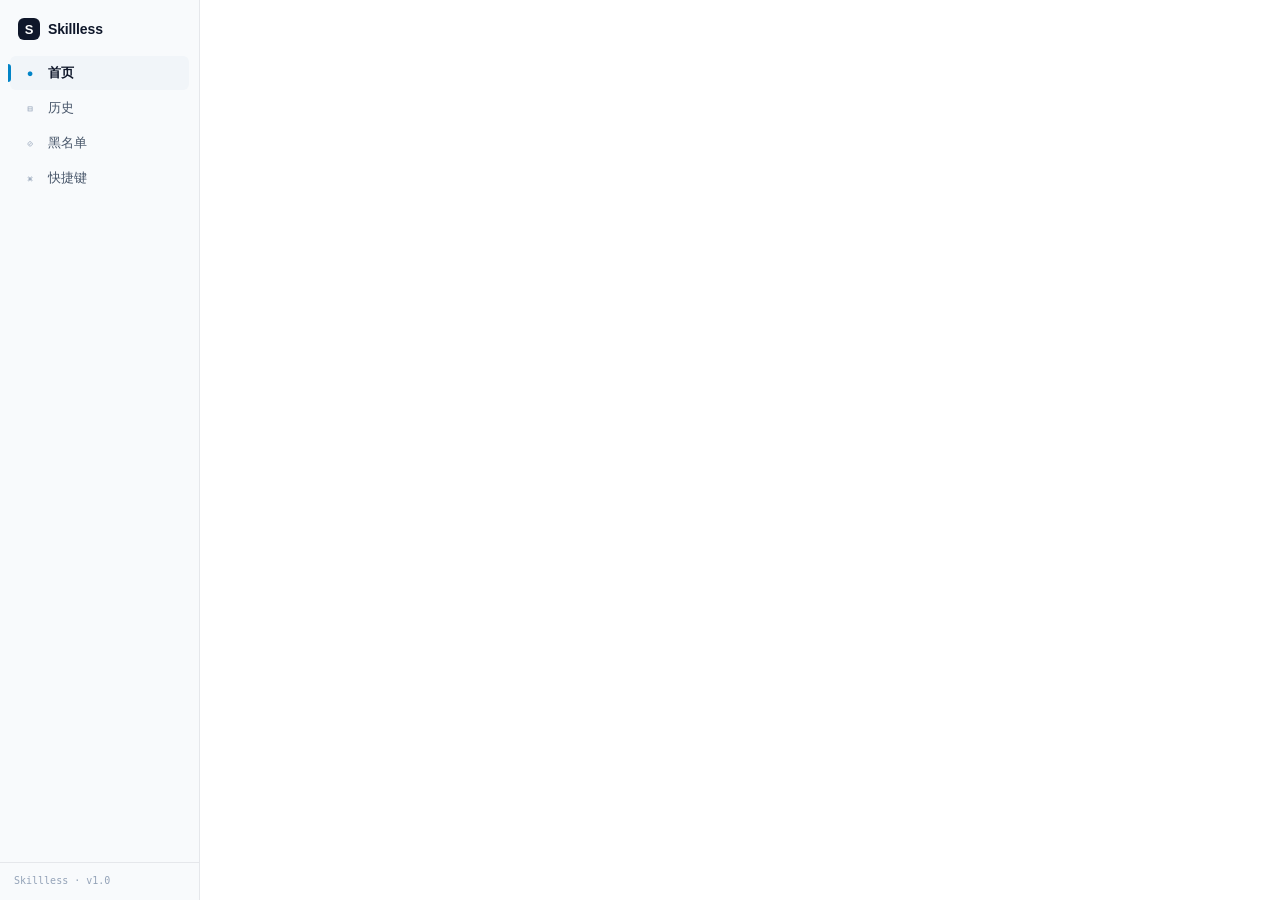
==== dashboard/index.html @ 5fedd44a "feat(onboarding): 7-step guided flow with refine/archive/ask animations Rewrite onboarding around th" ====
<!DOCTYPE html>
<html lang="zh-CN">
<head>
  <meta charset="UTF-8" />
  <meta name="viewport" content="width=device-width, initial-scale=1" />
  <title>Skillless · 后台</title>
  <link rel="stylesheet" href="styles.css" />
</head>
<body>
  <div class="app">
    <aside class="sidebar">
      <div class="brand">
        <span class="brand-mark">
          <img src="../assets/icon-128.png" alt=""
               onerror="this.parentNode.classList.add('no-img'); this.remove();" />
        </span>
        <span class="brand-name">Skillless</span>
      </div>
      <nav class="nav">
        <div class="nav-group">
          <button type="button" class="nav-item active" data-tab="home"><span class="nav-ico">●</span><span class="nav-label">首页</span></button>
          <button type="button" class="nav-item" data-tab="history"><span class="nav-ico">⊟</span><span class="nav-label">历史</span></button>
          <button type="button" class="nav-item" data-tab="dict"><span class="nav-ico">⊘</span><span class="nav-label">黑名单</span></button>
          <button type="button" class="nav-item" data-tab="hotkey"><span class="nav-ico">⌘</span><span class="nav-label">快捷键</span></button>
        </div>
      </nav>
      <div class="sidebar-foot">
        <div class="foot-ver">Skillless · v1.0</div>
      </div>
    </aside>

    <main class="content" id="content">
      <div class="loading">加载中…</div>
    </main>
  </div>

  <div id="toast" class="toast"></div>

  <script src="app.js"></script>
</body>
</html>
---- dashboard/styles.css ----
* { box-sizing: border-box; margin: 0; padding: 0; }

html, body {
  height: 100%;
  font-family: -apple-system, "PingFang SC", "Helvetica Neue", sans-serif;
  background: #ffffff;
  color: #1f2937;
  overflow: hidden;
  -webkit-font-smoothing: antialiased;
  /* 减少 repaint：滚动时跳过子树的精细 hit-test */
  text-rendering: optimizeSpeed;
}
.panel { display: block; }
[hidden] { display: none !important; }
.hint { font-size: 11px; font-weight: 500; color: #94a3b8; }
.muted { color: #6d8099; font-size: 12px; }
.muted.small { font-size: 12px; padding: 6px 0; }
.fav-list { font-size: 13px; color: #475569; line-height: 1.8; }
.last-meta { font-size: 11px; color: #94a3b8; margin-bottom: 8px; }
.last-img { max-width: 100%; max-height: 220px; border-radius: 6px; }
.load-more-wrap { display: flex; justify-content: center; margin-top: 12px; }
.danger-link {
  background: transparent; border: none; color: #ff7a8a; cursor: pointer;
  font-size: 12px; font-family: inherit;
}
.danger-link:hover { color: #dc2626; }

/* —— Memory 卡片 —— */
.memory-card h3 {
  display: flex;
  align-items: center;
  justify-content: space-between;
}
.memory-loading {
  display: flex; align-items: center; gap: 10px;
  font-size: 13px; color: #64748b;
  padding: 6px 0;
}
.dot-spin {
  width: 12px; height: 12px; border-radius: 50%;
  border: 2px solid #e5e7eb;
  border-top-color: #0284c7;
  animation: dot-spin 0.8s linear infinite;
  display: inline-block;
}
@keyframes dot-spin { to { transform: rotate(360deg); } }
.memory-empty {
  display: flex; align-items: center; gap: 12px;
  font-size: 13px; color: #64748b;
  padding: 6px 0;
}
.memory-empty strong { color: #0f172a; }
.memory-empty .memory-gen { margin-left: auto; }
.memory-content {
  font-size: 13.5px; line-height: 1.7; color: #334155;
}
.memory-content p { margin: 4px 0; }
.memory-content strong { color: #0f172a; font-weight: 700; }
.memory-content code {
  background: #f1f5f9; padding: 1px 5px; border-radius: 4px;
  font-family: ui-monospace, Menlo, monospace; font-size: 12px;
  color: #be185d;
}
.memory-content ul { margin: 6px 0 4px 20px; padding: 0; }
.memory-content li { margin: 3px 0; }
.memory-meta {
  font-size: 11px; color: #94a3b8;
  margin-top: 10px;
  padding-top: 8px;
  border-top: 1px dashed #e5e7eb;
}

body.theme-dark .memory-loading,
body.theme-dark .memory-empty { color: #94a3b8; }
body.theme-dark .memory-empty strong { color: #f1f5f9; }
body.theme-dark .memory-content { color: #cbd5e1; }
body.theme-dark .memory-content strong { color: #f1f5f9; }
body.theme-dark .memory-content code { background: #1f2937; color: #fbcfe8; }
body.theme-dark .memory-meta { color: #475569; border-top-color: #1f2733; }
body.theme-dark .dot-spin { border-color: #1f2733; border-top-color: #38bdf8; }

/* —— Segment toggle —— */
.segment {
  display: inline-flex;
  background: #f1f5f9;
  border: 1px solid #e5e7eb;
  border-radius: 8px;
  padding: 2px;
  gap: 2px;
}
.segment button {
  background: transparent;
  border: none;
  color: #64748b;
  font-size: 12.5px;
  font-weight: 600;
  padding: 6px 16px;
  border-radius: 6px;
  cursor: pointer;
  font-family: inherit;
}
.segment button:hover { color: #0f172a; }
.segment button.active {
  background: #ffffff;
  color: #0369a1;
  box-shadow: 0 1px 2px rgba(15, 23, 42, 0.05);
}

.app {
  display: flex;
  height: 100vh;
}

/* —— 侧边栏 —— */
.sidebar {
  width: 200px;
  background: #f8fafc;
  border-right: 1px solid #e5e7eb;
  display: flex;
  flex-direction: column;
  flex-shrink: 0;
}
.brand {
  padding: 18px 18px 16px;
  display: flex;
  align-items: center;
  gap: 8px;
}
.brand .brand-mark {
  width: 22px; height: 22px;
  border-radius: 6px;
  overflow: hidden;
  display: flex; align-items: center; justify-content: center;
  flex-shrink: 0;
}
.brand .brand-mark img {
  width: 100%; height: 100%;
  object-fit: contain;
  display: block;
}
.brand .brand-mark.no-img {
  background: #0f172a;
  color: #ffffff;
  font-weight: 800;
  font-size: 13px;
}
.brand .brand-mark.no-img::after { content: "S"; }
.brand .brand-name {
  font-size: 14px;
  font-weight: 700;
  color: #0f172a;
  letter-spacing: -0.01em;
}
.nav {
  display: flex;
  flex-direction: column;
  padding: 0 10px;
  flex: 1;
  overflow-y: auto;
}
.nav-group { display: flex; flex-direction: column; gap: 1px; }
.nav-item {
  background: transparent;
  border: none;
  color: #475569;
  font-size: 13px;
  text-align: left;
  padding: 8px 12px;
  border-radius: 6px;
  cursor: pointer;
  font-family: inherit;
  display: flex;
  align-items: center;
  gap: 10px;
}
.nav-ico {
  display: inline-flex;
  width: 16px; height: 16px;
  align-items: center; justify-content: center;
  font-size: 11px;
  color: #94a3b8;
  flex: 0 0 16px;
}
.nav-item:hover { background: #f1f5f9; color: #0f172a; }
.nav-item:hover .nav-ico { color: #475569; }
.nav-item.active {
  background: #f1f5f9;
  color: #0f172a;
  font-weight: 600;
  position: relative;
}
.nav-item.active::before {
  content: "";
  position: absolute;
  left: -2px;
  top: 50%;
  transform: translateY(-50%);
  width: 3px;
  height: 18px;
  background: #0284c7;
  border-radius: 0 3px 3px 0;
}
.nav-item.active .nav-ico { color: #0284c7; }
.nav-label { min-width: 0; }

/* —— Sidebar 底部 —— */
.sidebar-foot {
  padding: 12px 14px 14px;
  border-top: 1px solid #e5e7eb;
  display: flex;
  align-items: center;
  justify-content: space-between;
  gap: 8px;
}
.foot-actions { display: none; }
.foot-icon {
  display: none;
  width: 28px;
  height: 28px;
  border: none;
  background: transparent;
  color: #94a3b8;
  font-size: 14px;
  border-radius: 6px;
  cursor: pointer;
  font-family: inherit;
  display: inline-flex;
  align-items: center;
  justify-content: center;
}
.foot-icon:hover { background: #f1f5f9; color: #0f172a; }
.foot-ver {
  font-size: 10px;
  color: #94a3b8;
  font-family: ui-monospace, Menlo, monospace;
}

/* —— 内容区 —— */
.content {
  flex: 1;
  overflow-y: auto;
  padding: 28px 32px 40px;
  background: #ffffff;
}

h2.page-title {
  font-size: 24px;
  font-weight: 700;
  margin-bottom: 4px;
  color: #0f172a;
  letter-spacing: -0.01em;
}
p.page-lead {
  font-size: 13px;
  color: #64748b;
  margin-bottom: 24px;
  line-height: 1.65;
}
p.page-lead strong { color: #1f2937; font-weight: 600; }
p.page-lead code {
  background: #f1f5f9; padding: 1px 6px; border-radius: 4px;
  font-family: ui-monospace, Menlo, monospace; font-size: 12px;
  border: 1px solid #e5e7eb; color: #0f172a;
}

/* —— Hero —— */
.hero {
  display: flex;
  align-items: flex-start;
  gap: 20px;
  margin-bottom: 24px;
}
.hero-text { flex: 1; min-width: 0; }
.hero-text h1 {
  font-size: 26px;
  font-weight: 700;
  color: #0f172a;
  letter-spacing: -0.02em;
  margin-bottom: 6px;
}
.hero-text p {
  font-size: 13.5px;
  color: #64748b;
  line-height: 1.6;
}
.hero-text kbd {
  display: inline-block;
  background: #ffffff;
  border: 1px solid #cbd5e1;
  border-bottom-width: 2px;
  padding: 1px 7px;
  border-radius: 5px;
  font-family: ui-monospace, Menlo, monospace;
  font-size: 11px;
  color: #1f2937;
  line-height: 1.4;
  margin: 0 1px;
}
.hero-cta {
  flex: 0 0 auto;
  display: inline-flex;
  align-items: center;
  padding: 8px 14px;
  background: #f8fafc;
  border: 1px solid #e5e7eb;
  border-radius: 8px;
  font-size: 12.5px;
  font-weight: 600;
  color: #334155;
  cursor: pointer;
  text-decoration: none;
}
.hero-cta:hover { background: #f1f5f9; color: #0f172a; }

/* —— Home 主区双列 —— */
.home-grid {
  display: grid;
  grid-template-columns: 1.55fr 1fr;
  gap: 16px;
  margin-bottom: 16px;
}
.home-left { display: flex; flex-direction: column; gap: 16px; min-width: 0; }
.home-right { display: flex; flex-direction: column; gap: 16px; min-width: 0; }
.stats-2x2 {
  display: grid;
  grid-template-columns: 1fr 1fr;
  gap: 10px;
  height: 100%;
}
.stats-2x2 .stat-card {
  padding: 14px 16px;
  border: 1px solid #e5e7eb;
  background: #ffffff;
  border-radius: 12px;
  display: flex;
  flex-direction: column;
  justify-content: center;
}
.stats-2x2 .stat-card .label { font-size: 11px; color: #64748b; margin-bottom: 6px; }
.stats-2x2 .stat-card .value { font-size: 22px; color: #0f172a; font-weight: 700; letter-spacing: -0.02em; }
.stats-2x2 .stat-card .sub { font-size: 10px; color: #94a3b8; margin-top: 2px; }

/* —— 中段快捷入口卡（软色背景）—— */
.quick-grid {
  display: grid;
  grid-template-columns: 1fr 1fr;
  gap: 14px;
  margin-bottom: 20px;
}
.quick-card {
  border: 1px solid #e5e7eb;
  border-radius: 14px;
  padding: 18px 18px 16px;
  display: flex;
  flex-direction: column;
  justify-content: space-between;
  gap: 14px;
  min-height: 110px;
}
.quick-card.quick-blue { background: #f0f7ff; border-color: #d8e8fb; }
.quick-card.quick-amber { background: #fffaf0; border-color: #fae5c2; }
.quick-text h4 {
  font-size: 14px;
  font-weight: 700;
  color: #0f172a;
  margin-bottom: 4px;
}
.quick-text p {
  font-size: 12.5px;
  color: #475569;
  line-height: 1.55;
}
.quick-btn {
  align-self: flex-start;
  background: #ffffff;
  border: 1px solid #cbd5e1;
}
.quick-btn:hover { background: #ffffff; border-color: #94a3b8; }

/* —— Home 底部三栏 —— */
.home-bottom {
  display: grid;
  grid-template-columns: 1.4fr 1fr 0.9fr;
  gap: 16px;
  margin-top: 4px;
}
.home-bottom .card { margin-bottom: 0; }

/* —— 卡片 —— */
.card {
  background: #ffffff;
  border: 1px solid #e5e7eb;
  border-radius: 12px;
  padding: 18px 20px;
  margin-bottom: 16px;
}
.card h3 {
  font-size: 14px;
  font-weight: 700;
  color: #1f2937;
  margin-bottom: 12px;
  display: flex;
  align-items: center;
  justify-content: space-between;
}

/* —— 首页 —— */
.stats-grid {
  display: grid;
  grid-template-columns: repeat(4, 1fr);
  gap: 12px;
  margin-bottom: 20px;
}
.stat-card {
  background: #f0f9ff;
  border: 1px solid #bae6fd;
  border-radius: 12px;
  padding: 18px 20px;
}
.stat-card .label {
  font-size: 12px;
  color: #64748b;
  margin-bottom: 8px;
}
.stat-card .value {
  font-size: 26px;
  font-weight: 700;
  color: #0369a1;
  letter-spacing: -0.02em;
}
.stat-card .sub {
  font-size: 11px;
  color: #94a3b8;
  margin-top: 4px;
}
/* —— 默认文档卡片 —— */
.default-doc-card {
  border: 1px solid #bae6fd;
  background: #f0f9ff;
}
.default-doc-row {
  display: flex;
  align-items: center;
  gap: 12px;
}
.default-doc-path {
  flex: 1;
  font-family: ui-monospace, Menlo, monospace;
  font-size: 14px;
  font-weight: 600;
  color: #0369a1;
  background: #ffffff;
  border: 1px solid #bae6fd;
  border-radius: 8px;
  padding: 10px 14px;
  cursor: pointer;
  word-break: break-all;
}
.default-doc-path:hover { background: #e0f2fe; }
.default-doc-empty {
  flex: 1;
  font-size: 13px;
  color: #94a3b8;
  font-style: italic;
  padding: 10px 14px;
  background: #f8fafc;
  border: 1px dashed #cbd5e1;
  border-radius: 8px;
}

.last-preview {
  font-size: 13px;
  line-height: 1.6;
  color: #475569;
  white-space: pre-wrap;
  word-break: break-all;
  max-height: 140px;
  overflow-y: auto;
  padding: 10px 12px;
  background: #f8fafc;
  border: 1px solid #e5e7eb;
  border-radius: 8px;
}

/* —— 历史 —— */
.filter-bar {
  display: flex;
  gap: 8px;
  margin-bottom: 12px;
}
.filter-bar button {
  background: #f1f5f9;
  border: 1px solid transparent;
  color: #475569;
  padding: 6px 12px;
  border-radius: 8px;
  font-size: 12px;
  cursor: pointer;
  font-family: inherit;
}
.filter-bar button.active {
  background: #e0f2fe;
  color: #0369a1;
  border-color: #bae6fd;
  font-weight: 600;
}
.filter-bar .spacer { flex: 1; }

.history-list {
  display: flex; flex-direction: column; gap: 8px;
  /* 关键性能：让浏览器跳过屏幕外子树的布局/绘制 */
  contain: layout style;
}
.history-item {
  background: #ffffff;
  border: 1px solid #e5e7eb;
  border-radius: 10px;
  padding: 12px 14px;
  display: flex;
  gap: 12px;
  align-items: flex-start;
  /* 让 100+ 条 item 的渲染各自独立 */
  contain: layout paint;
  content-visibility: auto;
  contain-intrinsic-size: 1px 80px;
}
.history-item:hover { background: #fafbfc; }
.history-item .meta {
  font-size: 11px;
  color: #94a3b8;
  min-width: 90px;
}
.history-item .body {
  flex: 1;
  font-size: 13px;
  line-height: 1.55;
  color: #334155;
  word-break: break-all;
}
.history-item.image .body { display: flex; align-items: center; gap: 12px; }
.history-item .thumb {
  width: 80px;
  height: 60px;
  object-fit: cover;
  border-radius: 6px;
  background: #f1f5f9;
  border: 1px solid #e5e7eb;
  cursor: pointer;
}
.history-item .actions {
  display: flex;
  gap: 6px;
  flex-shrink: 0;
}
.btn-mini {
  background: #f1f5f9;
  border: 1px solid transparent;
  color: #475569;
  padding: 5px 10px;
  border-radius: 6px;
  font-size: 11px;
  cursor: pointer;
  font-family: inherit;
}
.btn-mini:hover { background: #e0f2fe; color: #0369a1; }

/* —— 词典 —— */
.dict-add {
  display: flex;
  gap: 8px;
  margin-bottom: 16px;
}
.dict-add input {
  flex: 1;
  padding: 10px 12px;
  border-radius: 8px;
  border: 1px solid #cbd5e1;
  background: #ffffff;
  color: #0f172a;
  font-size: 13px;
  outline: none;
  font-family: ui-monospace, Menlo, monospace;
}
.dict-add input:focus { border-color: #0284c7; box-shadow: 0 0 0 3px rgba(2, 132, 199, 0.12); }

.dict-group {
  margin-bottom: 12px;
}
.dict-group h4 {
  font-size: 12px;
  color: #64748b;
  margin-bottom: 8px;
  font-weight: 700;
  text-transform: uppercase;
  letter-spacing: 0.04em;
}
.dict-tags {
  display: flex;
  flex-wrap: wrap;
  gap: 6px;
}
.tag {
  display: inline-flex;
  align-items: center;
  gap: 6px;
  background: #f8fafc;
  border: 1px solid #e5e7eb;
  border-radius: 6px;
  padding: 5px 9px;
  font-size: 12px;
  font-family: ui-monospace, Menlo, monospace;
  color: #475569;
}
.tag.builtin { color: #94a3b8; }
.tag.manual { background: #e0f2fe; border-color: #bae6fd; color: #0369a1; }
.tag.auto { background: #fffbeb; border-color: #fde68a; color: #92400e; }
.tag .x {
  cursor: pointer;
  color: #94a3b8;
  font-weight: 700;
  font-size: 13px;
  margin-left: 2px;
}
.tag .x:hover { color: #dc2626; }

/* —— 快捷键 —— */
.hotkey-row {
  display: grid;
  grid-template-columns: 1fr 160px 110px 110px;
  gap: 10px;
  align-items: center;
  padding: 12px 0;
  border-bottom: 1px solid #f1f5f9;
}
.hotkey-row:last-child { border-bottom: none; }
.hotkey-name { font-weight: 700; color: #1f2937; }
.hotkey-name small { display: block; font-size: 11px; color: #94a3b8; font-weight: normal; margin-top: 2px; }
.hotkey-row input {
  padding: 8px 12px;
  border-radius: 8px;
  border: 1px solid #cbd5e1;
  background: #ffffff;
  color: #0f172a;
  font-size: 13px;
  font-family: ui-monospace, Menlo, monospace;
  outline: none;
  text-align: center;
}
.hotkey-row input:focus { border-color: #0284c7; box-shadow: 0 0 0 3px rgba(2, 132, 199, 0.12); }

.hotkey-help {
  font-size: 12px;
  color: #64748b;
  margin-top: 16px;
  padding: 12px 14px;
  background: #f8fafc;
  border: 1px solid #e5e7eb;
  border-radius: 8px;
  line-height: 1.65;
}
.hotkey-help code {
  background: #ffffff;
  border: 1px solid #e5e7eb;
  padding: 2px 6px;
  border-radius: 4px;
  font-size: 12px;
  color: #0f172a;
}

/* —— 通用 —— */
.empty {
  text-align: center;
  color: #94a3b8;
  padding: 40px 20px;
  font-size: 13px;
}

.btn {
  background: #f1f5f9;
  border: 1px solid transparent;
  color: #1f2937;
  padding: 8px 14px;
  border-radius: 8px;
  font-size: 13px;
  cursor: pointer;
  font-family: inherit;
  font-weight: 600;
}
.btn:hover { background: #e2e8f0; }
.btn-primary {
  background: #0284c7;
  color: #ffffff;
  border-color: #0284c7;
}
.btn-primary:hover { background: #0369a1; }

.toast {
  position: fixed;
  bottom: 24px;
  left: 50%;
  transform: translateX(-50%);
  background: #0f172a;
  color: #ffffff;
  padding: 10px 18px;
  border-radius: 8px;
  font-size: 13px;
  opacity: 0;
  pointer-events: none;
  transition: opacity 0.15s;
  z-index: 100;
}
.toast.show { opacity: 1; }

.loading {
  text-align: center;
  color: #94a3b8;
  padding: 60px 20px;
}

/* =========================================================
   全局深色主题（body.theme-dark）
   背景层级：app #0b0f17 → sidebar #0e131c → card #121826
   ========================================================= */
body.theme-dark { background: #0b0f17; color: #e2e8f0; }
body.theme-dark .sidebar {
  background: #0e131c;
  border-right-color: #1f2733;
}
body.theme-dark .brand .brand-name { color: #f1f5f9; }
body.theme-dark .brand .brand-mark.no-img { background: #f1f5f9; color: #0f172a; }
body.theme-dark .nav-item { color: #94a3b8; }
body.theme-dark .nav-item:hover { background: #161d2b; color: #f1f5f9; }
body.theme-dark .nav-item:hover .nav-ico { color: #cbd5e1; }
body.theme-dark .nav-item.active { background: #161d2b; color: #f1f5f9; }
body.theme-dark .nav-item.active .nav-ico { color: #38bdf8; }
body.theme-dark .nav-ico { color: #475569; }

body.theme-dark .content { background: #0b0f17; }
body.theme-dark h2.page-title { color: #f1f5f9; }
body.theme-dark p.page-lead { color: #94a3b8; }
body.theme-dark p.page-lead strong { color: #cbd5e1; }
body.theme-dark p.page-lead code { background: #1f2937; color: #e2e8f0; border-color: #1f2937; }

body.theme-dark .card { background: #121826; border-color: #1f2733; }
body.theme-dark .card h3 { color: #f1f5f9; }
body.theme-dark .hint { color: #64748b; }
body.theme-dark .muted { color: #64748b; }
body.theme-dark .fav-list { color: #94a3b8; }
body.theme-dark .last-meta { color: #64748b; }
body.theme-dark .last-preview { background: #0e131c; border-color: #1f2733; color: #cbd5e1; }

body.theme-dark .stat-card { background: #0e131c; border-color: #1f2733; }
body.theme-dark .stat-card .label { color: #64748b; }
body.theme-dark .stat-card .value { color: #38bdf8; }
body.theme-dark .stat-card .sub { color: #475569; }

body.theme-dark .default-doc-card { background: #0e131c; border-color: #1f2733; }
body.theme-dark .default-doc-path { background: #121826; border-color: #1f2733; color: #38bdf8; }
body.theme-dark .default-doc-path:hover { background: #161d2b; }
body.theme-dark .default-doc-empty { background: #0e131c; border-color: #1f2733; color: #64748b; }

body.theme-dark .filter-bar button { background: #161d2b; color: #94a3b8; }
body.theme-dark .filter-bar button.active { background: #1e293b; color: #f1f5f9; border-color: #38bdf8; }
body.theme-dark .danger-link { color: #f87171; }
body.theme-dark .danger-link:hover { color: #ef4444; }

body.theme-dark .history-item { background: #121826; border-color: #1f2733; }
body.theme-dark .history-item:hover { background: #161d2b; }
body.theme-dark .history-item .meta { color: #64748b; }
body.theme-dark .history-item .body { color: #cbd5e1; }
body.theme-dark .history-item .thumb { background: #1f2733; border-color: #1f2733; }

body.theme-dark .btn { background: #1e293b; color: #e2e8f0; }
body.theme-dark .btn:hover { background: #283549; }
body.theme-dark .btn.btn-primary { background: #0ea5e9; color: #ffffff; border-color: #0ea5e9; }
body.theme-dark .btn.btn-primary:hover { background: #0284c7; }
body.theme-dark .btn-mini { background: #1e293b; color: #94a3b8; }
body.theme-dark .btn-mini:hover { background: #283549; color: #38bdf8; }

body.theme-dark .dict-add input { background: #0e131c; border-color: #1f2733; color: #e2e8f0; }
body.theme-dark .dict-add input:focus { border-color: #38bdf8; box-shadow: 0 0 0 3px rgba(56,189,248,0.15); }
body.theme-dark .dict-group h4 { color: #64748b; }
body.theme-dark .tag { background: #1e293b; border-color: #1f2733; color: #94a3b8; }
body.theme-dark .tag.builtin { color: #64748b; }
body.theme-dark .tag.manual { background: #0c4a6e; border-color: #075985; color: #7dd3fc; }
body.theme-dark .tag.auto { background: #422006; border-color: #78350f; color: #fcd34d; }
body.theme-dark .tag .x { color: #64748b; }
body.theme-dark .tag .x:hover { color: #f87171; }

body.theme-dark .hotkey-row { border-bottom-color: #1f2733; }
body.theme-dark .hotkey-name { color: #f1f5f9; }
body.theme-dark .hotkey-name small { color: #64748b; }
body.theme-dark .hotkey-row input { background: #0e131c; border-color: #1f2733; color: #e2e8f0; }
body.theme-dark .hotkey-row input:focus { border-color: #38bdf8; box-shadow: 0 0 0 3px rgba(56,189,248,0.15); }
body.theme-dark .hotkey-help { background: #0e131c; border-color: #1f2733; color: #94a3b8; }
body.theme-dark .hotkey-help code { background: #121826; border-color: #1f2733; color: #e2e8f0; }
body.theme-dark .hotkey-help strong { color: #f1f5f9; }

body.theme-dark .segment { background: #161d2b; border-color: #1f2733; }
body.theme-dark .segment button { color: #94a3b8; }
body.theme-dark .segment button:hover { color: #f1f5f9; }
body.theme-dark .segment button.active { background: #1e293b; color: #38bdf8; box-shadow: none; }

body.theme-dark .toast { background: #1e293b; color: #f1f5f9; }
body.theme-dark .empty { color: #475569; }
body.theme-dark .loading { color: #475569; }

/* —— Dark 覆盖：新版式组件 —— */
body.theme-dark .hero-text h1 { color: #f1f5f9; }
body.theme-dark .hero-text p { color: #94a3b8; }
body.theme-dark .hero-text kbd {
  background: #121826; border-color: #2c3340; border-bottom-color: #1f2733;
  color: #e2e8f0;
}
body.theme-dark .hero-cta {
  background: #161d2b; border-color: #1f2733; color: #cbd5e1;
}
body.theme-dark .hero-cta:hover { background: #1e293b; color: #f1f5f9; }

body.theme-dark .stats-2x2 .stat-card {
  background: #0e131c; border-color: #1f2733;
}
body.theme-dark .stats-2x2 .stat-card .label { color: #64748b; }
body.theme-dark .stats-2x2 .stat-card .value { color: #f1f5f9; }
body.theme-dark .stats-2x2 .stat-card .sub { color: #475569; }

body.theme-dark .quick-card.quick-blue {
  background: #0c1422; border-color: #15294a;
}
body.theme-dark .quick-card.quick-amber {
  background: #1a1408; border-color: #422006;
}
body.theme-dark .quick-text h4 { color: #f1f5f9; }
body.theme-dark .quick-text p { color: #94a3b8; }
body.theme-dark .quick-btn { background: #1e293b; border-color: #1f2733; color: #e2e8f0; }
body.theme-dark .quick-btn:hover { background: #283549; border-color: #2c3340; }

body.theme-dark .sidebar-foot { border-top-color: #1f2733; }
body.theme-dark .foot-icon { color: #475569; }
body.theme-dark .foot-icon:hover { background: #161d2b; color: #e2e8f0; }
body.theme-dark .foot-ver { color: #475569; }
body.theme-dark .nav-item.active::before { background: #38bdf8; }
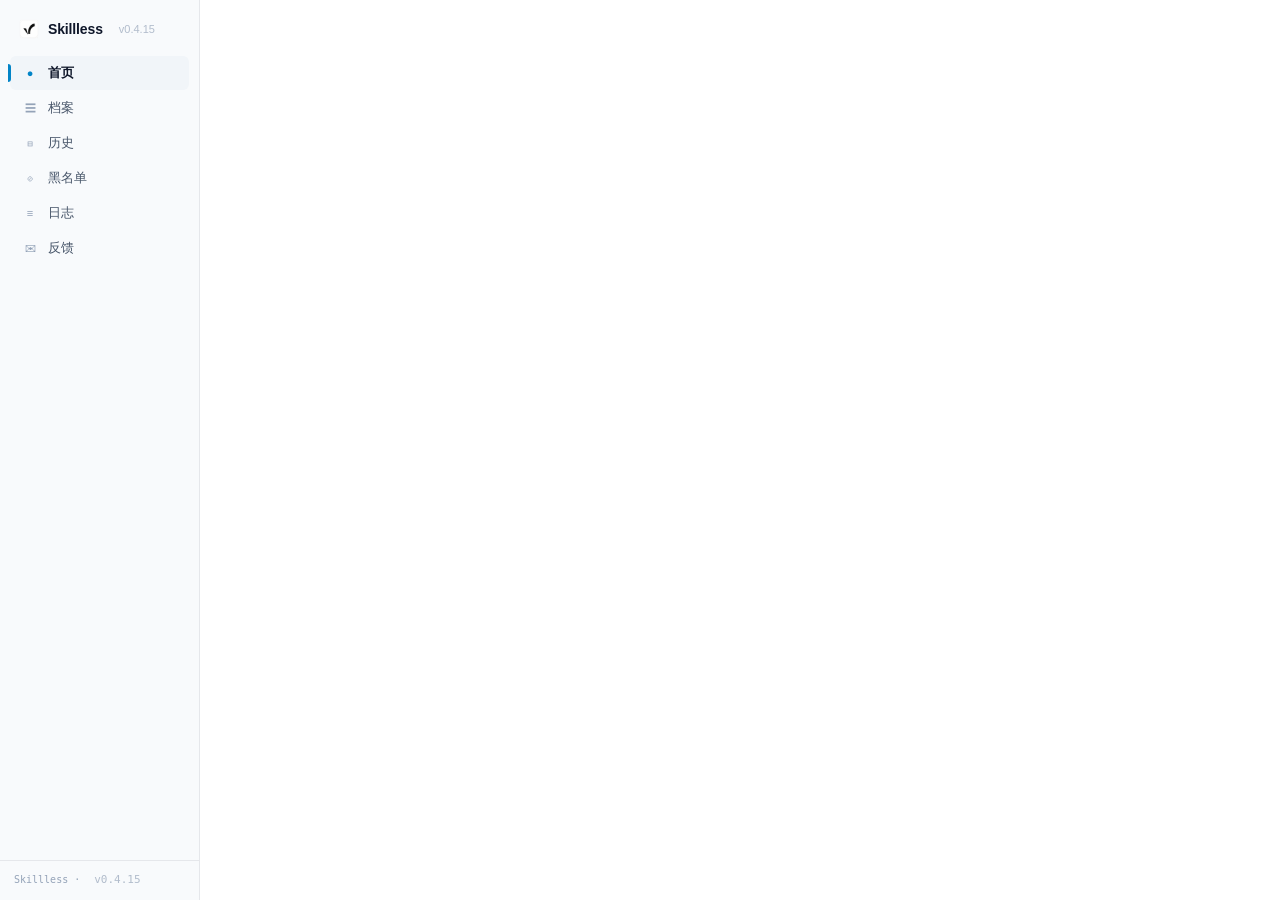
==== commit abe2351f: "feat(onboarding+dashboard) + docs: 引导流程 + 后台体验 + CHANGELOG / README onboarding（7 步引导，pywebview 内嵌）： " ====
--- a/dashboard/index.html
+++ b/dashboard/index.html
@@ -5,6 +5,10 @@
   <meta name="viewport" content="width=device-width, initial-scale=1" />
   <title>Skillless · 后台</title>
   <link rel="stylesheet" href="styles.css" />
+  <style>
+    /* 版本号样式（行内，避免污染 styles.css；release.sh 会同步更新文本） */
+    .app-version { font-size: 11px; color: #94a3b8; margin-left: 8px; opacity: 0.7; font-weight: 400; }
+  </style>
 </head>
 <body>
   <div class="app">
@@ -15,17 +19,20 @@
                onerror="this.parentNode.classList.add('no-img'); this.remove();" />
         </span>
         <span class="brand-name">Skillless</span>
+        <span class="app-version" id="app-version">v0.4.15</span>
       </div>
       <nav class="nav">
         <div class="nav-group">
           <button type="button" class="nav-item active" data-tab="home"><span class="nav-ico">●</span><span class="nav-label">首页</span></button>
+          <button type="button" class="nav-item" data-tab="profile"><span class="nav-ico">☰</span><span class="nav-label">档案</span></button>
           <button type="button" class="nav-item" data-tab="history"><span class="nav-ico">⊟</span><span class="nav-label">历史</span></button>
           <button type="button" class="nav-item" data-tab="dict"><span class="nav-ico">⊘</span><span class="nav-label">黑名单</span></button>
-          <button type="button" class="nav-item" data-tab="hotkey"><span class="nav-ico">⌘</span><span class="nav-label">快捷键</span></button>
+          <button type="button" class="nav-item" data-tab="logs"><span class="nav-ico">≡</span><span class="nav-label">日志</span></button>
+          <button type="button" class="nav-item" data-tab="feedback"><span class="nav-ico">✉</span><span class="nav-label">反馈</span></button>
         </div>
       </nav>
       <div class="sidebar-foot">
-        <div class="foot-ver">Skillless · v1.0</div>
+        <div class="foot-ver">Skillless · <span class="app-version" id="app-version-foot">v0.4.15</span></div>
       </div>
     </aside>
 
--- a/dashboard/styles.css
+++ b/dashboard/styles.css
@@ -128,15 +128,16 @@
 }
 .brand .brand-mark {
   width: 22px; height: 22px;
-  border-radius: 6px;
-  overflow: hidden;
   display: flex; align-items: center; justify-content: center;
   flex-shrink: 0;
 }
 .brand .brand-mark img {
   width: 100%; height: 100%;
-  object-fit: contain;
   display: block;
+  object-fit: cover;
+  border-radius: 28%;
+  clip-path: inset(0 round 28%);
+  -webkit-clip-path: inset(0 round 28%);
 }
 .brand .brand-mark.no-img {
   background: #0f172a;
@@ -840,3 +841,342 @@
 body.theme-dark .foot-icon:hover { background: #161d2b; color: #e2e8f0; }
 body.theme-dark .foot-ver { color: #475569; }
 body.theme-dark .nav-item.active::before { background: #38bdf8; }
+
+.kb-aware-tip {
+  margin-top: 8px;
+  font-size: 12px;
+  color: #0369a1;
+  background: #e0f2fe;
+  border-radius: 8px;
+  padding: 6px 10px;
+  display: inline-block;
+}
+body.theme-dark .kb-aware-tip { background: #0c1422; color: #7dd3fc; }
+
+.fav-list {
+  display: flex;
+  flex-direction: column;
+  gap: 4px;
+}
+.fav-item {
+  display: flex;
+  align-items: center;
+  gap: 8px;
+  padding: 8px 10px;
+  border: 1px solid #e2e8f0;
+  background: #fff;
+  border-radius: 8px;
+  font-family: inherit;
+  font-size: 13px;
+  color: #334155;
+  cursor: pointer;
+  text-align: left;
+  width: 100%;
+  transition: background 0.1s, border-color 0.1s;
+}
+.fav-item:hover { background: #f1f5f9; border-color: #cbd5e1; }
+.fav-item.current { background: #eff8ff; border-color: #7dd3fc; color: #0369a1; }
+.fav-dot { width: 16px; color: #94a3b8; font-size: 12px; flex: 0 0 auto; }
+.fav-item.current .fav-dot { color: #0ea5e9; font-weight: 700; }
+.fav-name { flex: 1 1 auto; overflow: hidden; text-overflow: ellipsis; white-space: nowrap; }
+
+body.theme-dark .fav-item { background: #0e131c; border-color: #1f2733; color: #cbd5e1; }
+body.theme-dark .fav-item:hover { background: #161d2b; border-color: #2c3340; }
+body.theme-dark .fav-item.current { background: #0c1422; border-color: #38bdf8; color: #7dd3fc; }
+body.theme-dark .fav-dot { color: #475569; }
+
+/* —— 纠错词典（首页 · 知识库 Tab 内嵌）—— */
+.dict-table {
+  width: 100%;
+  border-collapse: collapse;
+  font-size: 13px;
+  margin: 4px 0 12px;
+  table-layout: fixed;
+}
+.dict-table th, .dict-table td {
+  padding: 8px 10px;
+  border-bottom: 1px solid #f1f5f9;
+  text-align: left;
+  vertical-align: middle;
+  word-break: break-all;
+}
+.dict-table th {
+  font-size: 11px;
+  font-weight: 600;
+  color: #64748b;
+  background: #f8fafc;
+  letter-spacing: 0.04em;
+  text-transform: uppercase;
+}
+.dict-table th.src, .dict-table td.src { width: 86px; text-align: left; }
+.dict-table th.num, .dict-table td.num { width: 64px; text-align: right; color: #94a3b8; }
+.dict-table th.act, .dict-table td.act { width: 70px; text-align: right; }
+.dict-src {
+  display: inline-flex;
+  align-items: center;
+  gap: 4px;
+  padding: 2px 8px;
+  border-radius: 999px;
+  font-size: 11px;
+  font-weight: 600;
+  font-family: -apple-system, "PingFang SC", "Helvetica Neue", sans-serif;
+  border: 1px solid transparent;
+  white-space: nowrap;
+}
+.dict-src-auto {
+  background: #fffbeb;
+  color: #92400e;
+  border-color: #fde68a;
+}
+.dict-src-manual {
+  background: #f1f5f9;
+  color: #475569;
+  border-color: #e2e8f0;
+}
+.dict-tip {
+  font-size: 11.5px;
+  color: #92400e;
+  background: #fffbeb;
+  border: 1px solid #fde68a;
+  border-radius: 6px;
+  padding: 6px 10px;
+  margin: -2px 0 12px;
+  line-height: 1.5;
+}
+.dict-table td code {
+  font-family: ui-monospace, Menlo, monospace;
+  font-size: 12.5px;
+  background: #f8fafc;
+  border: 1px solid #e5e7eb;
+  border-radius: 5px;
+  padding: 2px 7px;
+  color: #0f172a;
+}
+.dict-table tr:hover td { background: #fafbfc; }
+.dict-empty {
+  font-size: 13px;
+  color: #94a3b8;
+  padding: 14px 4px;
+  border: 1px dashed #e5e7eb;
+  border-radius: 8px;
+  background: #fafbfc;
+  margin-bottom: 12px;
+  line-height: 1.6;
+}
+.dict-add-row {
+  display: flex;
+  align-items: stretch;
+  gap: 8px;
+  margin-top: 4px;
+}
+.dict-add-row input {
+  flex: 1 1 auto;
+  min-width: 0;
+  padding: 8px 12px;
+  border-radius: 8px;
+  border: 1px solid #cbd5e1;
+  background: #ffffff;
+  color: #0f172a;
+  font-size: 13px;
+  outline: none;
+  font-family: ui-monospace, Menlo, monospace;
+}
+.dict-add-row input:focus { border-color: #0284c7; box-shadow: 0 0 0 3px rgba(2, 132, 199, 0.12); }
+.dict-add-row .btn { flex: 0 0 auto; }
+
+body.theme-dark .dict-table th { background: #0e131c; color: #64748b; }
+body.theme-dark .dict-table th, body.theme-dark .dict-table td { border-bottom-color: #1f2733; }
+body.theme-dark .dict-table td code { background: #0e131c; border-color: #1f2733; color: #e2e8f0; }
+body.theme-dark .dict-table tr:hover td { background: #161d2b; }
+body.theme-dark .dict-empty { background: #0e131c; border-color: #1f2733; color: #64748b; }
+body.theme-dark .dict-add-row input { background: #0e131c; border-color: #1f2733; color: #e2e8f0; }
+body.theme-dark .dict-add-row input:focus { border-color: #38bdf8; box-shadow: 0 0 0 3px rgba(56,189,248,0.15); }
+body.theme-dark .dict-src-auto { background: #422006; color: #fcd34d; border-color: #78350f; }
+body.theme-dark .dict-src-manual { background: #1e293b; color: #cbd5e1; border-color: #1f2733; }
+body.theme-dark .dict-tip { background: #1a1408; color: #fcd34d; border-color: #422006; }
+
+/* —— 日志 —— */
+.log-tabs {
+  display: flex;
+  flex-wrap: wrap;
+  gap: 8px;
+  margin-bottom: 12px;
+}
+.log-tab {
+  border: 1px solid #e5e7eb;
+  background: #f8fafc;
+  border-radius: 10px;
+  padding: 8px 12px;
+  font-size: 13px;
+  cursor: pointer;
+  font-family: inherit;
+  color: #334155;
+}
+.log-tab small { display: block; color: #94a3b8; font-size: 11px; margin-top: 2px; }
+.log-tab.active { border-color: #0284c7; background: #eff6ff; color: #0369a1; }
+.log-tab.empty { opacity: 0.55; }
+.log-actions { display: flex; gap: 8px; margin-bottom: 10px; }
+.log-view {
+  margin: 0;
+  padding: 12px;
+  background: #0f172a;
+  color: #e2e8f0;
+  border-radius: 10px;
+  font-size: 11.5px;
+  line-height: 1.5;
+  max-height: 420px;
+  overflow: auto;
+  white-space: pre-wrap;
+  word-break: break-word;
+}
+body.theme-dark .log-tab { background: #161d2b; border-color: #1f2733; color: #cbd5e1; }
+body.theme-dark .log-tab.active { background: #0c1422; border-color: #38bdf8; color: #7dd3fc; }
+body.theme-dark .log-view { background: #0a0f18; color: #cbd5e1; }
+
+/* —— 档案 Tab（三层人格记忆） —— */
+.profile-grid {
+  display: flex;
+  flex-direction: column;
+  gap: 14px;
+}
+.profile-card {
+  margin-bottom: 0;
+}
+.profile-card h3 {
+  align-items: center;
+}
+.profile-card h3 .hint {
+  font-weight: 500;
+}
+.profile-hint {
+  font-size: 12px;
+  color: #64748b;
+  background: #f8fafc;
+  border-left: 3px solid #cbd5e1;
+  padding: 8px 12px;
+  border-radius: 0 6px 6px 0;
+  margin-bottom: 10px;
+  line-height: 1.55;
+}
+.profile-textarea {
+  width: 100%;
+  height: 320px;
+  padding: 12px 14px;
+  border: 1px solid #e5e7eb;
+  border-radius: 8px;
+  background: #ffffff;
+  color: #0f172a;
+  font-family: ui-monospace, "SF Mono", Menlo, Consolas, "Liberation Mono", monospace;
+  font-size: 12.5px;
+  line-height: 1.65;
+  resize: vertical;
+  outline: none;
+  tab-size: 2;
+  white-space: pre-wrap;
+  word-break: break-word;
+}
+.profile-textarea:focus {
+  border-color: #0284c7;
+  box-shadow: 0 0 0 3px rgba(2, 132, 199, 0.12);
+}
+.profile-save-btn {
+  font-size: 12px;
+  padding: 6px 14px;
+}
+
+body.theme-dark .profile-hint {
+  background: #0e131c;
+  border-left-color: #1f2733;
+  color: #94a3b8;
+}
+body.theme-dark .profile-textarea {
+  background: #0e131c;
+  border-color: #1f2733;
+  color: #e2e8f0;
+}
+body.theme-dark .profile-textarea:focus {
+  border-color: #38bdf8;
+  box-shadow: 0 0 0 3px rgba(56, 189, 248, 0.15);
+}
+
+/* ============ 反馈 / 问题报告 ============ */
+.fb-card { padding: 18px 20px; }
+.fb-card h3 { margin: 0 0 10px 0; font-size: 14px; }
+.fb-textarea {
+  width: 100%;
+  min-height: 120px;
+  padding: 10px 12px;
+  border: 1px solid #e5e7eb;
+  border-radius: 8px;
+  background: #ffffff;
+  color: #0f172a;
+  font-family: ui-monospace, "SF Mono", Menlo, monospace;
+  font-size: 13px;
+  line-height: 1.65;
+  resize: vertical;
+  outline: none;
+}
+.fb-textarea:focus {
+  border-color: #0284c7;
+  box-shadow: 0 0 0 3px rgba(2, 132, 199, 0.12);
+}
+.fb-row {
+  display: flex; justify-content: space-between; align-items: center;
+  margin-top: 6px; font-size: 11.5px; color: #64748b;
+}
+.fb-actions {
+  display: flex; gap: 8px; margin-top: 10px; justify-content: flex-end;
+}
+.fb-result { margin-top: 10px; min-height: 0; }
+.fb-result:empty { display: none; }
+.fb-result .fb-ok {
+  color: #059669; background: #ecfdf5; border: 1px solid #a7f3d0;
+  padding: 8px 12px; border-radius: 6px; font-size: 12.5px;
+}
+.fb-result .fb-warn {
+  color: #b45309; background: #fffbeb; border: 1px solid #fde68a;
+  padding: 8px 12px; border-radius: 6px; font-size: 12.5px;
+}
+.fb-result .fb-info {
+  color: #475569; background: #f1f5f9; padding: 8px 12px;
+  border-radius: 6px; font-size: 12.5px;
+}
+.fb-settings { display: flex; flex-direction: column; gap: 14px; }
+.fb-setting-row {
+  display: grid; grid-template-columns: 110px 1fr; gap: 10px 14px;
+  align-items: center;
+}
+.fb-setting-row .hint {
+  grid-column: 2; font-size: 11.5px; color: #94a3b8; margin-top: 2px;
+}
+.fb-label { color: #475569; font-size: 13px; font-weight: 500; }
+.fb-input {
+  padding: 6px 10px; border: 1px solid #e5e7eb; border-radius: 6px;
+  font-size: 13px; outline: none; min-height: 32px; width: 100%;
+}
+.fb-input:focus {
+  border-color: #0284c7; box-shadow: 0 0 0 3px rgba(2, 132, 199, 0.12);
+}
+.fb-preview {
+  background: #0f172a; color: #cbd5e1; padding: 12px 14px;
+  border-radius: 8px; font-size: 11px; line-height: 1.55;
+  max-height: 320px; overflow: auto;
+  font-family: ui-monospace, "SF Mono", Menlo, monospace;
+  white-space: pre-wrap; word-break: break-word;
+}
+
+body.theme-dark .fb-textarea {
+  background: #0e131c; border-color: #1f2733; color: #e2e8f0;
+}
+body.theme-dark .fb-input {
+  background: #0e131c; border-color: #1f2733; color: #e2e8f0;
+}
+body.theme-dark .fb-result .fb-ok {
+  background: #052e26; border-color: #065f46; color: #6ee7b7;
+}
+body.theme-dark .fb-result .fb-warn {
+  background: #2a1b04; border-color: #92400e; color: #fcd34d;
+}
+body.theme-dark .fb-result .fb-info {
+  background: #0e131c; color: #94a3b8;
+}
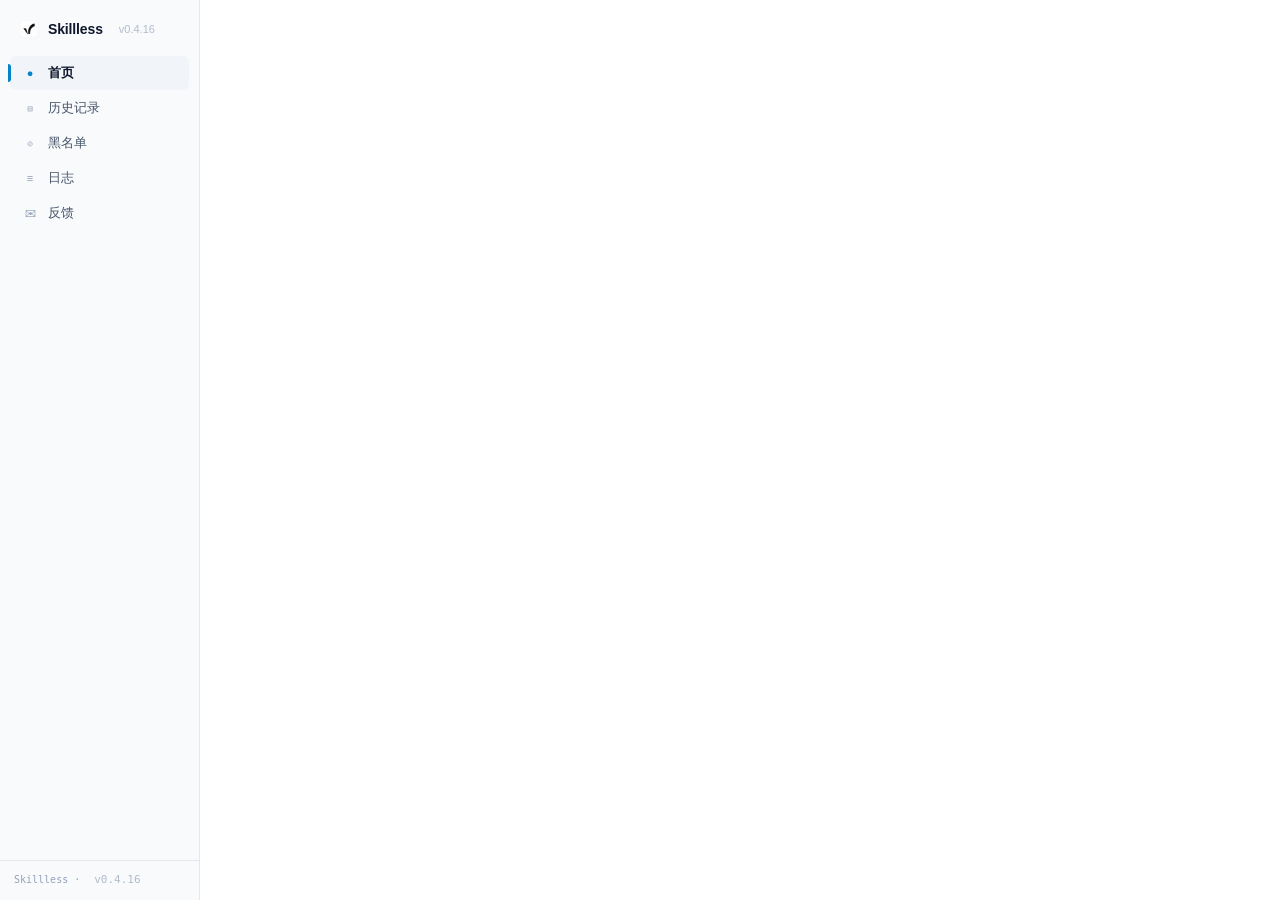
==== commit 989cbb52: "chore(release): 同步 v0.4.16 版本号到各处显示位 release.sh 把版本号写入： - version.py（SemVer 单一来源） - Skillless.spec（P" ====
--- a/dashboard/index.html
+++ b/dashboard/index.html
@@ -19,20 +19,19 @@
                onerror="this.parentNode.classList.add('no-img'); this.remove();" />
         </span>
         <span class="brand-name">Skillless</span>
-        <span class="app-version" id="app-version">v0.4.15</span>
+        <span class="app-version" id="app-version">v0.4.16</span>
       </div>
       <nav class="nav">
         <div class="nav-group">
           <button type="button" class="nav-item active" data-tab="home"><span class="nav-ico">●</span><span class="nav-label">首页</span></button>
-          <button type="button" class="nav-item" data-tab="profile"><span class="nav-ico">☰</span><span class="nav-label">档案</span></button>
-          <button type="button" class="nav-item" data-tab="history"><span class="nav-ico">⊟</span><span class="nav-label">历史</span></button>
+          <button type="button" class="nav-item" data-tab="history"><span class="nav-ico">⊟</span><span class="nav-label">历史记录</span></button>
           <button type="button" class="nav-item" data-tab="dict"><span class="nav-ico">⊘</span><span class="nav-label">黑名单</span></button>
           <button type="button" class="nav-item" data-tab="logs"><span class="nav-ico">≡</span><span class="nav-label">日志</span></button>
           <button type="button" class="nav-item" data-tab="feedback"><span class="nav-ico">✉</span><span class="nav-label">反馈</span></button>
         </div>
       </nav>
       <div class="sidebar-foot">
-        <div class="foot-ver">Skillless · <span class="app-version" id="app-version-foot">v0.4.15</span></div>
+        <div class="foot-ver">Skillless · <span class="app-version" id="app-version-foot">v0.4.16</span></div>
       </div>
     </aside>
 
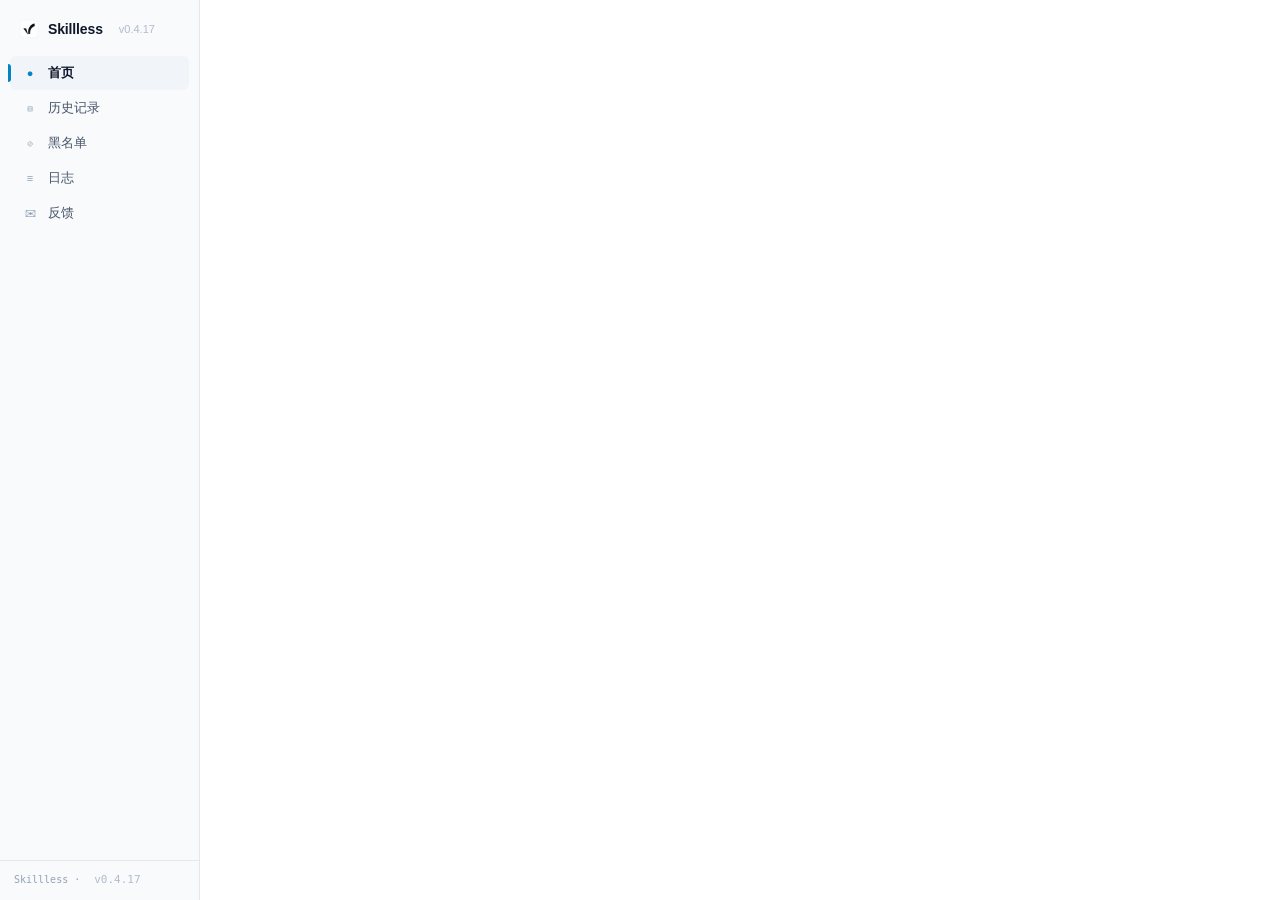
==== commit 55840b0e: "release: v0.4.17 release.sh 自动归档 [Unreleased] → [0.4.17] + bump 各处版本号常量  Co-authored-by: Cursor <cur" ====
--- a/dashboard/index.html
+++ b/dashboard/index.html
@@ -19,7 +19,7 @@
                onerror="this.parentNode.classList.add('no-img'); this.remove();" />
         </span>
         <span class="brand-name">Skillless</span>
-        <span class="app-version" id="app-version">v0.4.16</span>
+        <span class="app-version" id="app-version">v0.4.17</span>
       </div>
       <nav class="nav">
         <div class="nav-group">
@@ -31,7 +31,7 @@
         </div>
       </nav>
       <div class="sidebar-foot">
-        <div class="foot-ver">Skillless · <span class="app-version" id="app-version-foot">v0.4.16</span></div>
+        <div class="foot-ver">Skillless · <span class="app-version" id="app-version-foot">v0.4.17</span></div>
       </div>
     </aside>
 
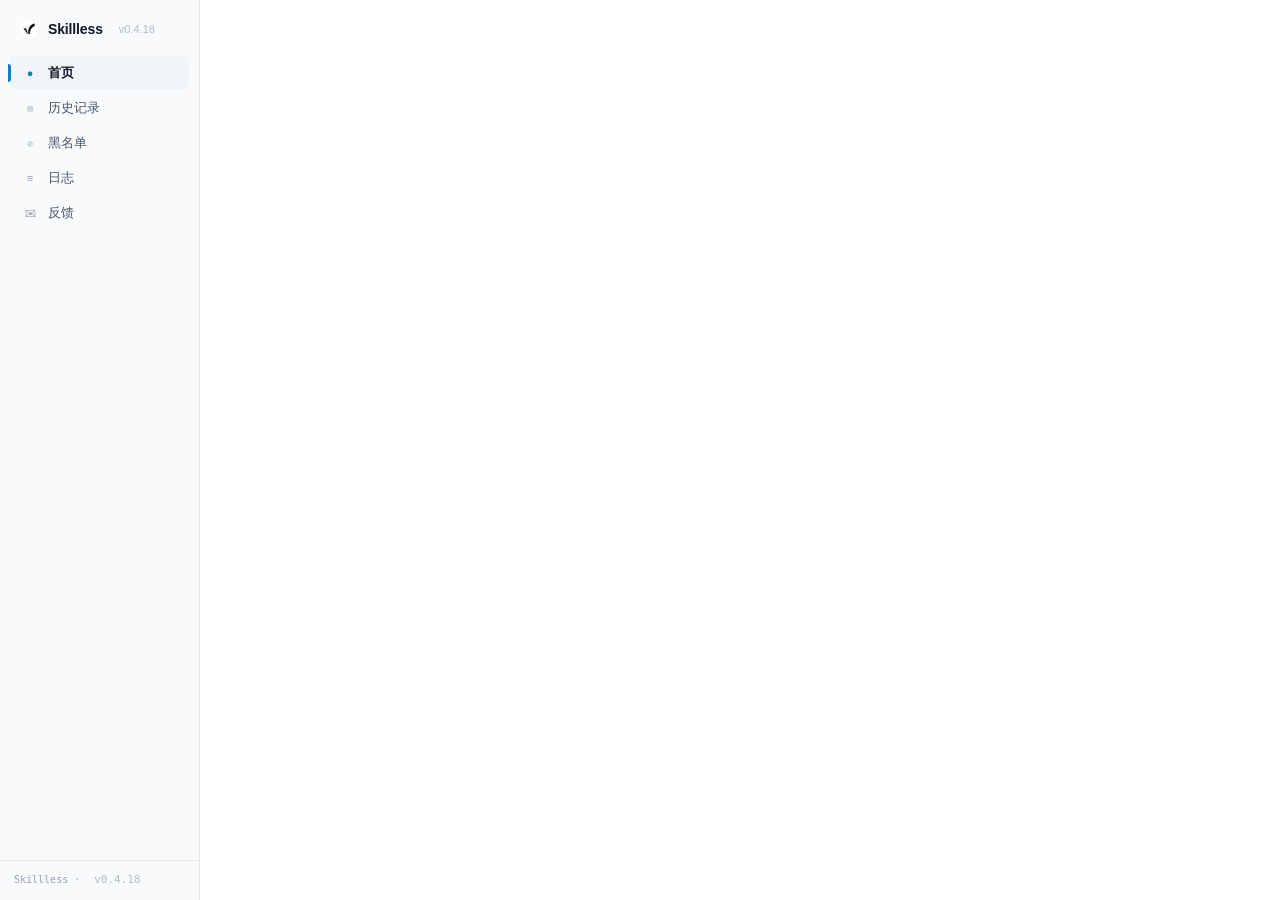
==== commit e572b524: "release: v0.4.18 Co-authored-by: Cursor <cursoragent@cursor.com>" ====
--- a/dashboard/index.html
+++ b/dashboard/index.html
@@ -19,7 +19,7 @@
                onerror="this.parentNode.classList.add('no-img'); this.remove();" />
         </span>
         <span class="brand-name">Skillless</span>
-        <span class="app-version" id="app-version">v0.4.17</span>
+        <span class="app-version" id="app-version">v0.4.18</span>
       </div>
       <nav class="nav">
         <div class="nav-group">
@@ -31,7 +31,7 @@
         </div>
       </nav>
       <div class="sidebar-foot">
-        <div class="foot-ver">Skillless · <span class="app-version" id="app-version-foot">v0.4.17</span></div>
+        <div class="foot-ver">Skillless · <span class="app-version" id="app-version-foot">v0.4.18</span></div>
       </div>
     </aside>
 
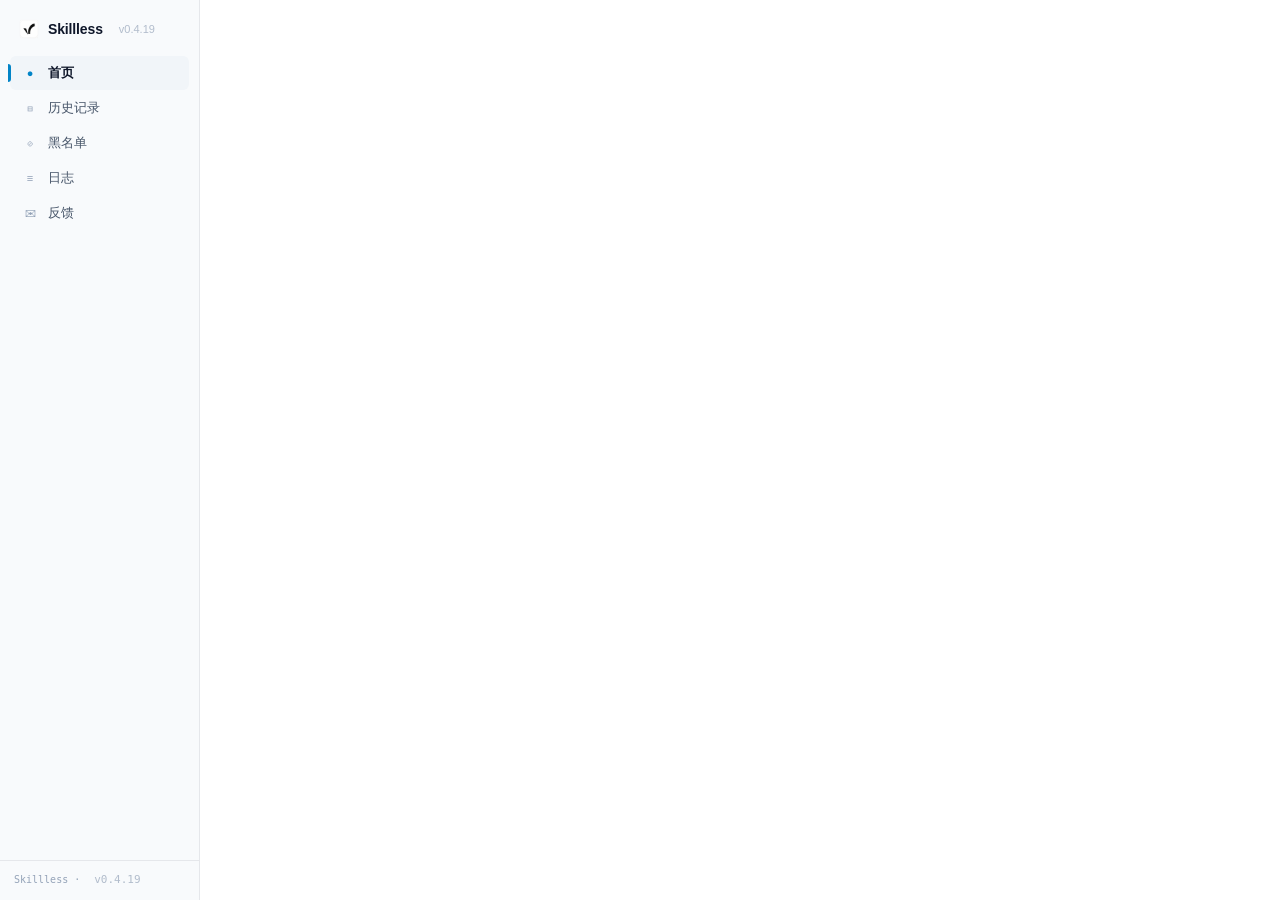
==== commit 0b2d3cb0: "release: v0.4.19 Co-authored-by: Cursor <cursoragent@cursor.com>" ====
--- a/dashboard/index.html
+++ b/dashboard/index.html
@@ -19,7 +19,7 @@
                onerror="this.parentNode.classList.add('no-img'); this.remove();" />
         </span>
         <span class="brand-name">Skillless</span>
-        <span class="app-version" id="app-version">v0.4.18</span>
+        <span class="app-version" id="app-version">v0.4.19</span>
       </div>
       <nav class="nav">
         <div class="nav-group">
@@ -31,7 +31,7 @@
         </div>
       </nav>
       <div class="sidebar-foot">
-        <div class="foot-ver">Skillless · <span class="app-version" id="app-version-foot">v0.4.18</span></div>
+        <div class="foot-ver">Skillless · <span class="app-version" id="app-version-foot">v0.4.19</span></div>
       </div>
     </aside>
 
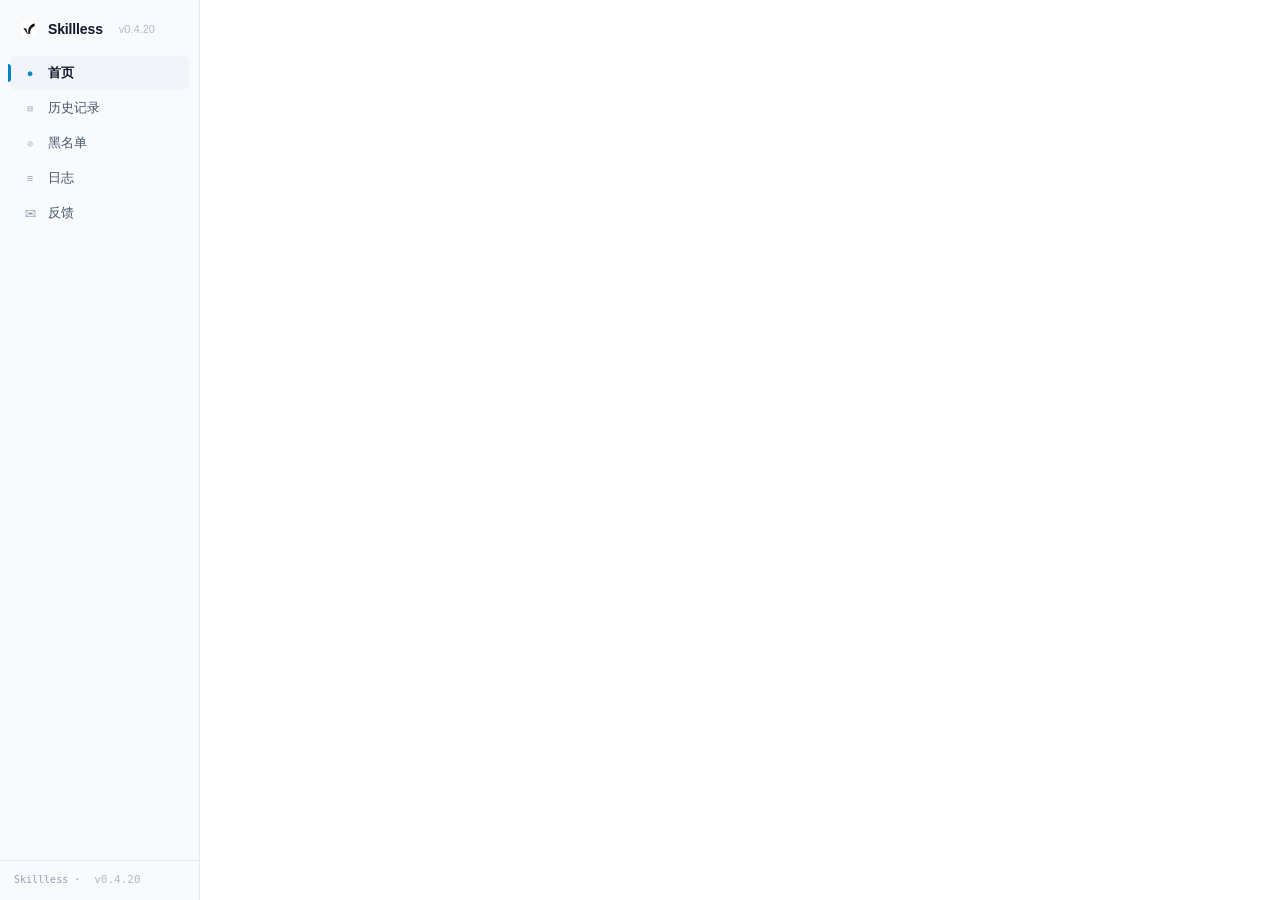
==== commit e8a3d2bc: "release: v0.4.20 Co-authored-by: Cursor <cursoragent@cursor.com>" ====
--- a/dashboard/index.html
+++ b/dashboard/index.html
@@ -19,7 +19,7 @@
                onerror="this.parentNode.classList.add('no-img'); this.remove();" />
         </span>
         <span class="brand-name">Skillless</span>
-        <span class="app-version" id="app-version">v0.4.19</span>
+        <span class="app-version" id="app-version">v0.4.20</span>
       </div>
       <nav class="nav">
         <div class="nav-group">
@@ -31,7 +31,7 @@
         </div>
       </nav>
       <div class="sidebar-foot">
-        <div class="foot-ver">Skillless · <span class="app-version" id="app-version-foot">v0.4.19</span></div>
+        <div class="foot-ver">Skillless · <span class="app-version" id="app-version-foot">v0.4.20</span></div>
       </div>
     </aside>
 
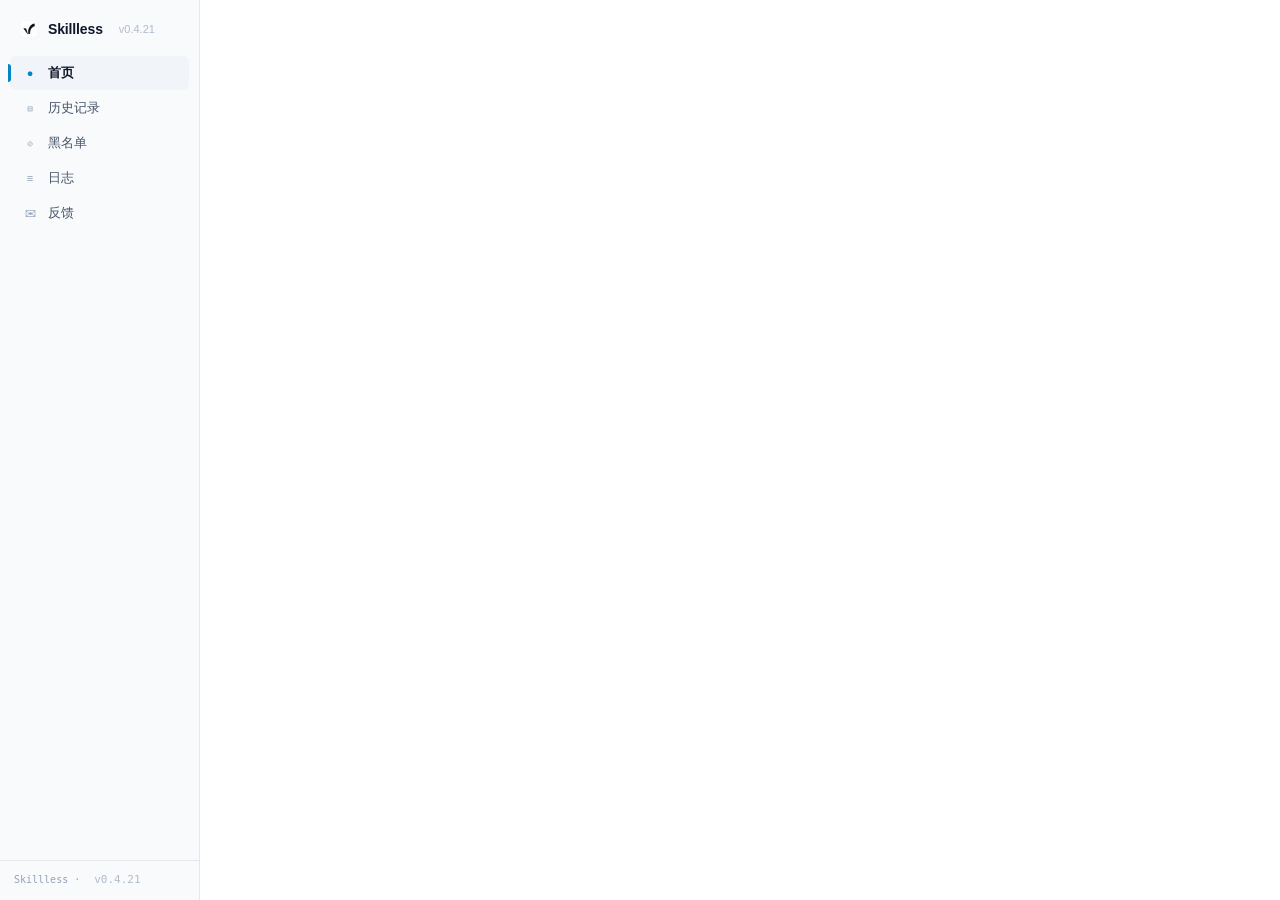
==== commit 0464cf21: "feat(onboarding+perf): 双击⌘C引导 + 去API步 + 极速prompt瘦身 引导： - 7步→6步，去掉 API Key 配置（熟人版内置 Key） - 全文改为「双击 ⌘C" ====
--- a/dashboard/index.html
+++ b/dashboard/index.html
@@ -19,7 +19,7 @@
                onerror="this.parentNode.classList.add('no-img'); this.remove();" />
         </span>
         <span class="brand-name">Skillless</span>
-        <span class="app-version" id="app-version">v0.4.20</span>
+        <span class="app-version" id="app-version">v0.4.21</span>
       </div>
       <nav class="nav">
         <div class="nav-group">
@@ -31,7 +31,7 @@
         </div>
       </nav>
       <div class="sidebar-foot">
-        <div class="foot-ver">Skillless · <span class="app-version" id="app-version-foot">v0.4.20</span></div>
+        <div class="foot-ver">Skillless · <span class="app-version" id="app-version-foot">v0.4.21</span></div>
       </div>
     </aside>
 
